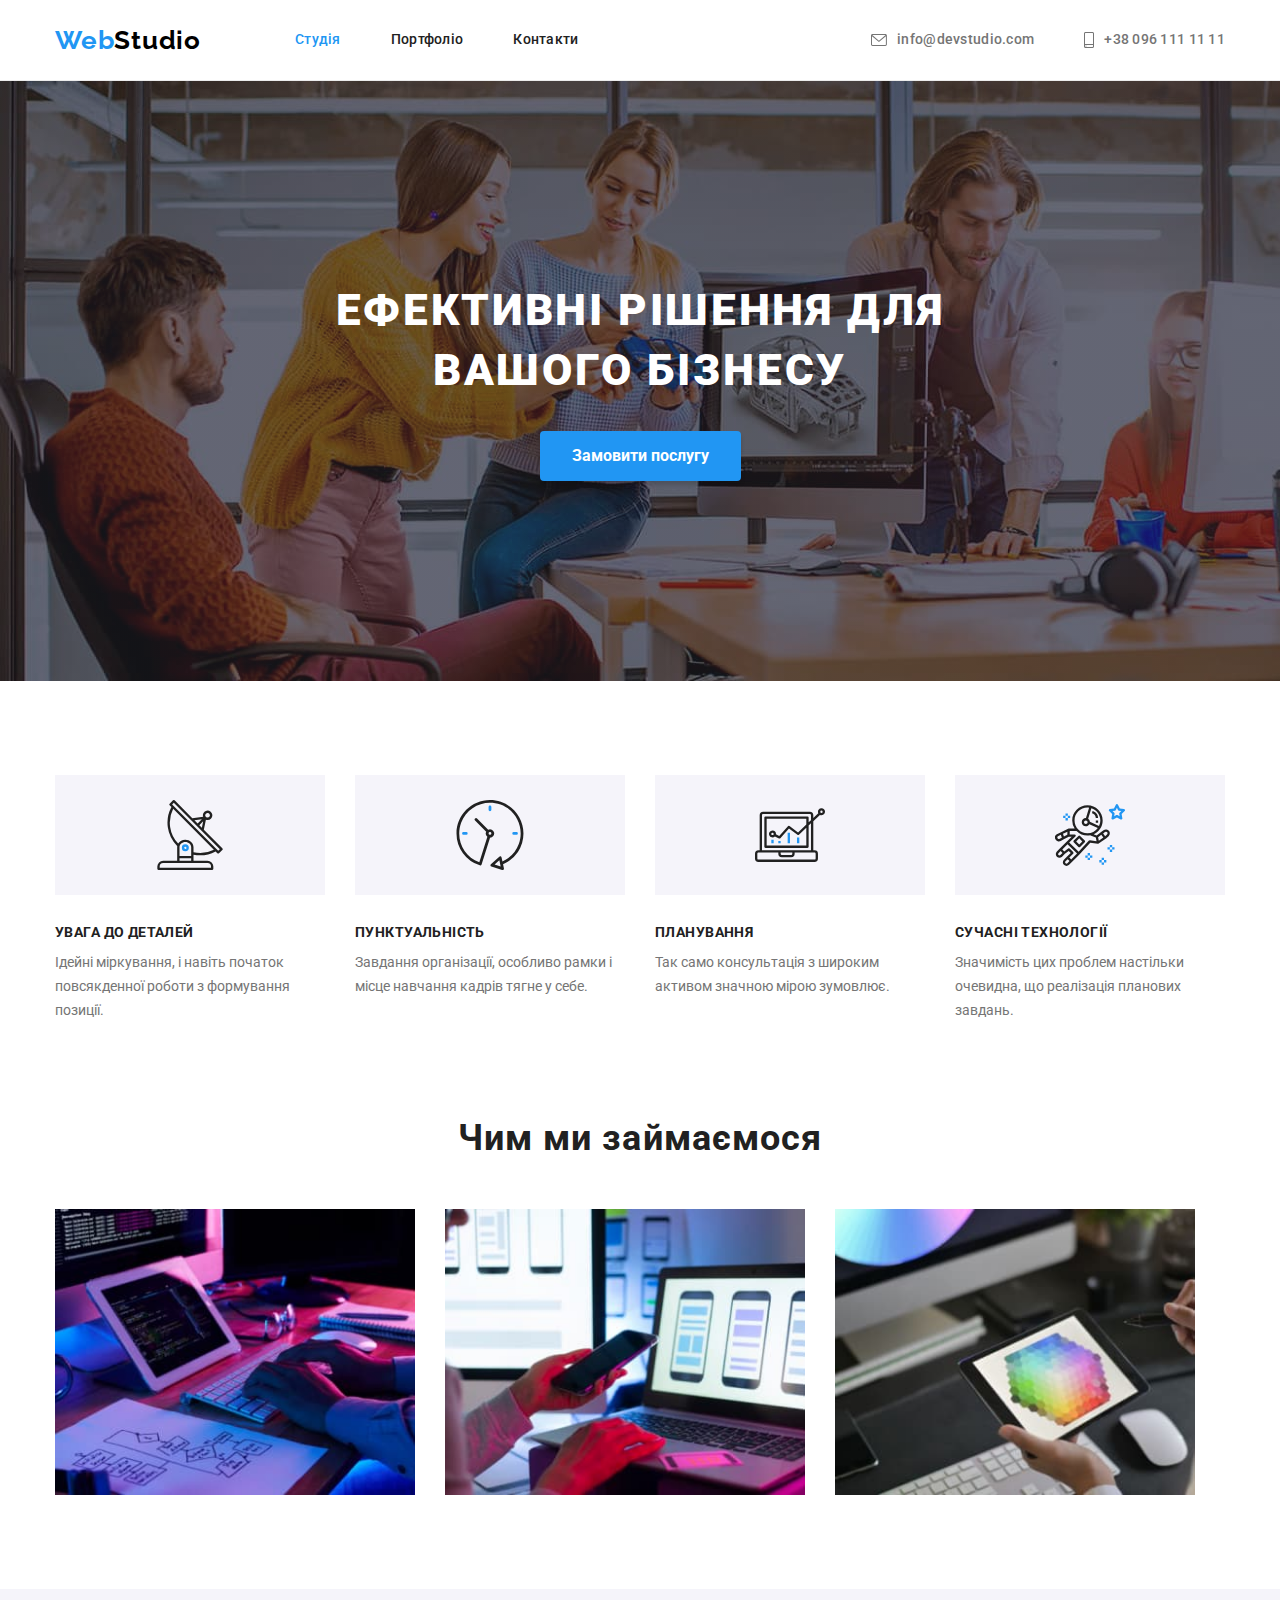
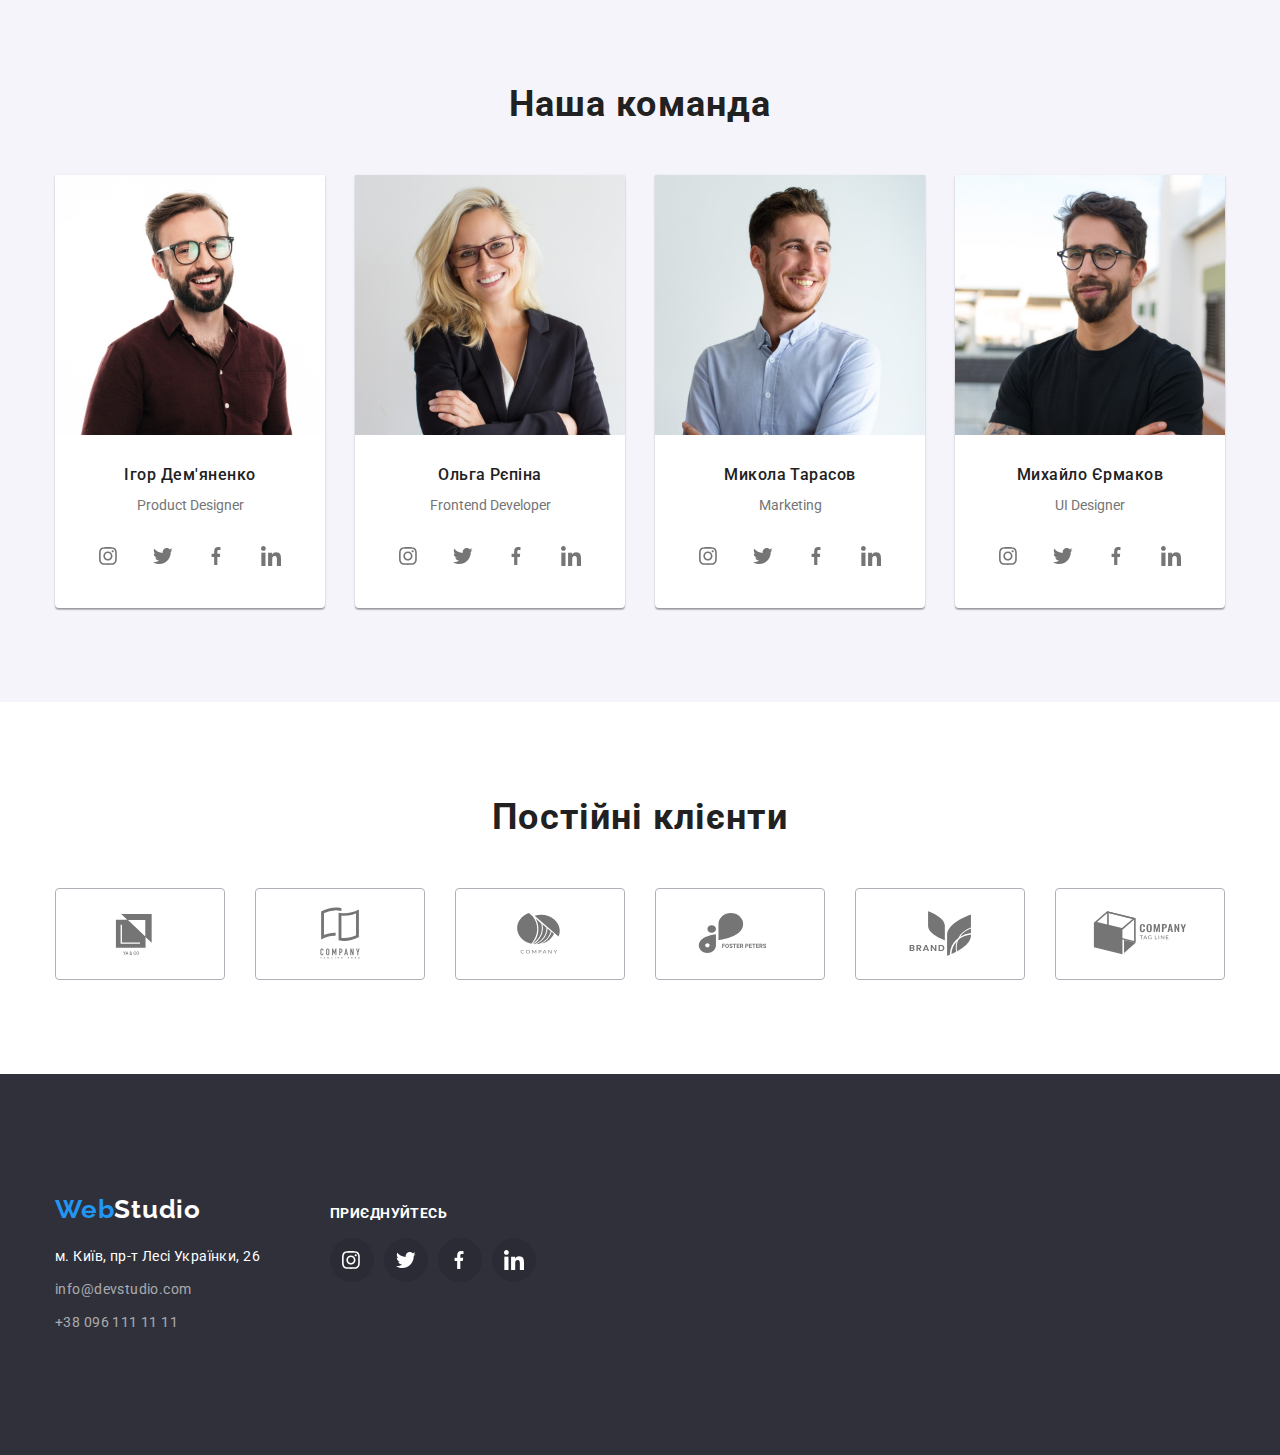
==== index.html @ 6a92ad1c "Add decoration" ====
<!DOCTYPE html>
<html lang="uk">
  <head>
    <meta charset="UTF-8" />
    <meta http-equiv="X-UA-Compatible" content="IE=edge" />
    <meta name="viewport" content="width=device-width, initial-scale=1.0" />
    <title>WebStudio</title>
    <link rel="preconnect" href="https://fonts.googleapis.com" />
    <link rel="preconnect" href="https://fonts.gstatic.com" crossorigin />
    <link
      href="https://fonts.googleapis.com/css2?family=Raleway:wght@700&family=Roboto:wght@400;500;700;900&display=swap"
      rel="stylesheet"
    />
    <link
      rel="stylesheet"
      href="https://cdnjs.cloudflare.com/ajax/libs/modern-normalize/1.1.0/modern-normalize.min.css"
    />
    <link rel="stylesheet" href="./css/styles.css" />
  </head>
  <body>
    <header class="header">
      <div class="container header">
        <nav class="nav-list">
          <a lang="en" class="logo" href="./index.html"
            ><span class="logo-accept">Web</span>Studio</a
          >
          <ul class="site-nav">
            <li class="item"><a class="link current" href="./index.html">Студія</a></li>
            <li class="item"><a class="link" href="./portfolio.html">Портфоліо</a></li>
            <li class="item"><a class="link" href="#">Контакти</a></li>
          </ul>
        </nav>
        <ul class="contacts">
          <li>
            <a class="link" href="mailto:info@devstudio.com">
              <svg class="contact-icon" width="16" height="12">
                <use href="./images/icons.svg#icon-envelope"></use>
              </svg>
              info@devstudio.com</a
            >
          </li>
          <li>
            <a class="link" href="tel:+380961111111">
              <svg class="contact-icon" width="10" height="16">
                <use href="./images/icons.svg#icon-smartphone"></use>
              </svg>
              +38 096 111 11 11</a
            >
          </li>
        </ul>
      </div>
    </header>
    <main>
      <section class="hero section">
        <div class="container">
          <h1 class="hero-title">Ефективні рішення для вашого бізнесу</h1>
          <button class="primary-button" type="button">Замовити послугу</button>
        </div>
      </section>
      <section class="features section">
        <div class="container">
          <h2 class="visually-hidden">Наші переваги</h2>
          <ul class="features-list">
            <li class="features-item">
              <div class="features-icon">
                <svg width="70" height="70">
                  <use href="./images/icons.svg#icon-antenna"></use>
                </svg>
              </div>
              <h3 class="features-title">Увага до деталей</h3>
              <p>Ідейні міркування, і навіть початок повсякденної роботи з формування позиції.</p>
            </li>
            <li class="features-item">
              <div class="features-icon">
                <svg width="70" height="70">
                  <use href="./images/icons.svg#icon-clock"></use>
                </svg>
              </div>
              <h3 class="features-title">Пунктуальність</h3>
              <p>Завдання організації, особливо рамки і місце навчання кадрів тягне у себе.</p>
            </li>
            <li class="features-item">
              <div class="features-icon">
                <svg width="70" height="70">
                  <use href="./images/icons.svg#icon-diagram"></use>
                </svg>
              </div>
              <h3 class="features-title">Планування</h3>
              <p>Так само консультація з широким активом значною мірою зумовлює.</p>
            </li>
            <li class="features-item">
              <div class="features-icon">
                <svg width="70" height="70">
                  <use href="./images/icons.svg#icon-astronaut"></use>
                </svg>
              </div>
              <h3 class="features-title">Сучасні технології</h3>
              <p>Значимість цих проблем настільки очевидна, що реалізація планових завдань.</p>
            </li>
          </ul>
        </div>
      </section>
      <section class="activity section">
        <div class="container">
          <h2 class="activity-title">Чим ми займаємося</h2>
          <ul class="activity-list">
            <li class="activity-item">
              <img src="./images/computer.jpg" alt="компютер" width="370" />
            </li>
            <li class="activity-item">
              <img src="./images/mobileapp.jpg" alt="мобільний телефон" width="370" />
            </li>
            <li class="activity-item">
              <img src="./images/tablet.jpg" alt="планшет" width="370" />
            </li>
          </ul>
        </div>
      </section>
      <section class="team section">
        <div class="container">
          <h2 class="team-title">Наша команда</h2>
          <ul class="team-list">
            <li class="team-card">
              <img src="./images/team1.jpg" alt="Хлопець з бородою" width="270" />
              <div class="team-item">
                <h3 class="team-member">Ігор Дем'яненко</h3>
                <p class="team-text" lang="en">Product Designer</p>
                <ul class="icon-list">
                  <li>
                    <a href="" class="icon-link">
                      <svg class="icon" width="20" height="20">
                        <use href="./images/icons.svg#icon-instagram"></use>
                      </svg>
                    </a>
                  </li>
                  <li>
                    <a href="" class="icon-link">
                      <svg class="icon" width="20" height="20">
                        <use href="./images/icons.svg#icon-twitter"></use>
                      </svg>
                    </a>
                  </li>
                  <li>
                    <a href="" class="icon-link">
                      <svg class="icon" width="20" height="20">
                        <use href="./images/icons.svg#icon-facebook"></use>
                      </svg>
                    </a>
                  </li>
                  <li>
                    <a href="" class="icon-link">
                      <svg class="icon" width="20" height="20">
                        <use href="./images/icons.svg#icon-linkedin"></use>
                      </svg>
                    </a>
                  </li>
                </ul>
              </div>
            </li>
            <li class="team-card">
              <img src="./images/team2.jpg" alt="Блондика в окулярах" width="270" />
              <div class="team-item">
                <h3 class="team-member">Ольга Рєпіна</h3>
                <p class="team-text" lang="en">Frontend Developer</p>
                <ul class="icon-list">
                  <li>
                    <a href="" class="icon-link">
                      <svg class="icon" width="20" height="20">
                        <use href="./images/icons.svg#icon-instagram"></use>
                      </svg>
                    </a>
                  </li>
                  <li>
                    <a href="" class="icon-link">
                      <svg class="icon" width="20" height="20">
                        <use href="./images/icons.svg#icon-twitter"></use>
                      </svg>
                    </a>
                  </li>
                  <li>
                    <a href="" class="icon-link">
                      <svg class="icon" width="20" height="20">
                        <use href="./images/icons.svg#icon-facebook"></use>
                      </svg>
                    </a>
                  </li>
                  <li>
                    <a href="" class="icon-link">
                      <svg class="icon" width="20" height="20">
                        <use href="./images/icons.svg#icon-linkedin"></use>
                      </svg>
                    </a>
                  </li>
                </ul>
              </div>
            </li>
            <li class="team-card">
              <img src="./images/team3.jpg" alt="Успіхнений хлопець" width="270" />
              <div class="team-item">
                <h3 class="team-member">Микола Тарасов</h3>
                <p class="team-text" lang="en">Marketing</p>
                <ul class="icon-list">
                  <li>
                    <a href="" class="icon-link">
                      <svg class="icon" width="20" height="20">
                        <use href="./images/icons.svg#icon-instagram"></use>
                      </svg>
                    </a>
                  </li>
                  <li>
                    <a href="" class="icon-link">
                      <svg class="icon" width="20" height="20">
                        <use href="./images/icons.svg#icon-twitter"></use>
                      </svg>
                    </a>
                  </li>
                  <li>
                    <a href="" class="icon-link">
                      <svg class="icon" width="20" height="20">
                        <use href="./images/icons.svg#icon-facebook"></use>
                      </svg>
                    </a>
                  </li>
                  <li>
                    <a href="" class="icon-link">
                      <svg class="icon" width="20" height="20">
                        <use href="./images/icons.svg#icon-linkedin"></use>
                      </svg>
                    </a>
                  </li>
                </ul>
              </div>
            </li>
            <li class="team-card">
              <img src="./images/team4.jpg" alt="Хлопець в окулярах" width="270" />
              <div class="team-item">
                <h3 class="team-member">Михайло Єрмаков</h3>
                <p class="team-text" lang="en">UI Designer</p>
                <ul class="icon-list">
                  <li>
                    <a href="" class="icon-link">
                      <svg class="icon" width="20" height="20">
                        <use href="./images/icons.svg#icon-instagram"></use>
                      </svg>
                    </a>
                  </li>
                  <li>
                    <a href="" class="icon-link">
                      <svg class="icon" width="20" height="20">
                        <use href="./images/icons.svg#icon-twitter"></use>
                      </svg>
                    </a>
                  </li>
                  <li>
                    <a href="" class="icon-link">
                      <svg class="icon" width="20" height="20">
                        <use href="./images/icons.svg#icon-facebook"></use>
                      </svg>
                    </a>
                  </li>
                  <li>
                    <a href="" class="icon-link">
                      <svg class="icon" width="20" height="20">
                        <use href="./images/icons.svg#icon-linkedin"></use>
                      </svg>
                    </a>
                  </li>
                </ul>
              </div>
            </li>
          </ul>
        </div>
      </section>
      <section class="clients section">
        <div class="container">
          <h2 class="clients-title">Постійні клієнти</h2>
          <ul class="clients-list">
            <li>
              <a href="#" class="clients-link"
                ><svg class="clients-icon">
                  <use href="./images/icons.svg#icon-Logo1"></use></svg
              ></a>
            </li>
            <li>
              <a href="#" class="clients-link"
                ><svg class="clients-icon">
                  <use href="./images/icons.svg#icon-Logo2"></use></svg
              ></a>
            </li>
            <li>
              <a href="#" class="clients-link"
                ><svg class="clients-icon">
                  <use href="./images/icons.svg#icon-Logo3"></use></svg
              ></a>
            </li>
            <li>
              <a href="#" class="clients-link"
                ><svg class="clients-icon">
                  <use href="./images/icons.svg#icon-Logo4"></use></svg
              ></a>
            </li>
            <li>
              <a href="#" class="clients-link"
                ><svg class="clients-icon">
                  <use href="./images/icons.svg#icon-Logo5"></use></svg
              ></a>
            </li>
            <li>
              <a href="#" class="clients-link"
                ><svg class="clients-icon">
                  <use href="./images/icons.svg#icon-Logo6"></use></svg
              ></a>
            </li>
          </ul>
        </div>
      </section>
    </main>
    <footer class="footer">
      <div class="container footer">
        <div class="footer-adress">
          <a lang="en" class="logo-footer" href="./index.html"
            ><span class="logo-accept">Web</span>Studio</a
          >
          <address>
            <ul>
              <li class="contacts-footer">
                <a
                  class="address"
                  href="https://goo.gl/maps/CPtrU1FHBa2aNyZL9"
                  target="_blank"
                  rel="noopener noreferrer"
                  >м. Київ, пр-т Лесі Українки, 26</a
                >
              </li>
              <li class="contacts-footer">
                <a class="footer-mail link" href="mailto:info@devstudio.com">info@devstudio.com</a>
              </li>
              <li class="contacts-footer">
                <a class="footer-tel link" href="tel:+380961111111">+38 096 111 11 11</a>
              </li>
            </ul>
          </address>
        </div>
        <div class="footer-social-links">
          <p class="footer-text">приєднуйтесь</p>
          <ul class="icon-list">
            <li>
              <a href="" class="footer-icon-link">
                <svg class="footer-icon" width="20" height="20">
                  <use href="./images/icons.svg#icon-instagram"></use>
                </svg>
              </a>
            </li>
            <li>
              <a href="" class="footer-icon-link">
                <svg class="footer-icon" width="20" height="20">
                  <use href="./images/icons.svg#icon-twitter"></use>
                </svg>
              </a>
            </li>
            <li>
              <a href="" class="footer-icon-link">
                <svg class="footer-icon" width="20" height="20">
                  <use href="./images/icons.svg#icon-facebook"></use>
                </svg>
              </a>
            </li>
            <li>
              <a href="" class="footer-icon-link">
                <svg class="footer-icon" width="20" height="20">
                  <use href="./images/icons.svg#icon-linkedin"></use>
                </svg>
              </a>
            </li>
          </ul>
        </div>
      </div>
    </footer>
  </body>
</html>
---- css/styles.css ----
:root {
  --primary-color: #757575;
  --title-color: #212121;
  --accent-color: #2196f3;
  --primary-background-color: #ffffff;
  --secondary-background-color: #2f303a;
  --white-color: #ffffff;
  --accent-button-color: #188ce8;
  --third-background-color: #f5f4fa;
  --filter-background-color: #f5f4fa;
  --logo-color: #000000;
  --portfolio-background-color: #eeeeee;
}
*::before,
*::after {
  box-sizing: border-box;
}
body {
  color: var(--primary-color);
  background-color: var(--primary-background-color);
  font-family: 'Roboto', sans-serif;
  font-style: normal;
  font-weight: 400;
  font-size: 14px;
  line-height: 1.71;
}
.container {
  width: 100%;
  max-width: 1200px;
  margin: 0 auto;
  padding: 0 15px;
}

h1,
h2,
h3,
p,
ul {
  padding: 0;
  margin: 0;
}
.section {
  padding: 94px 0;
}
img {
  display: block;
  max-width: 100%;
  height: auto;
}
li {
  list-style: none;
}
.link {
  text-decoration: none;
}

header {
  border-bottom: 1px solid #ececec;
  max-width: 100%;
}
.logo {
  padding-top: 24px;
  padding-bottom: 24px;
  display: flex;
  color: var(--logo-color);
  font-family: 'Raleway', sans-serif;
  font-weight: 700;
  font-size: 26px;
  line-height: 1.19;
  letter-spacing: 0.03em;
  text-decoration: none;
}
.logo-accept {
  color: var(--accent-color);
}
.site-nav .link {
  padding-top: 32px;
  padding-bottom: 32px;
  display: flex;
  color: var(--title-color);
  font-family: inherit;
  font-weight: 500;
  font-size: 14px;
  line-height: 1.14;
  letter-spacing: 0.02em;
}

.site-nav .link.current {
  color: var(--accent-color);
}

.site-nav .link:hover,
.site-nav .link:focus,
.contacts .link:hover,
.contacts .link:focus {
  color: var(--accent-color);
  fill: var(--accent-color);
}

.contacts .link {
  padding-top: 32px;
  padding-bottom: 32px;
  display: flex;
  align-items: center;
  color: var(--primary-color);
  fill: var(--primary-color);
  font-family: inherit;
  font-style: normal;
  font-weight: 500;
  font-size: 14px;
  line-height: 1.14;
  letter-spacing: 0.02em;
  gap: 10px;
}

.site-nav {
  display: flex;
  margin-left: 94px;
  align-items: center;
  gap: 50px;
}
.container.header {
  justify-content: space-between;
  display: flex;
  align-items: center;
}
.nav-list {
  display: flex;
  align-items: center;
}
.contacts {
  display: flex;
  align-items: center;
  gap: 50px;
}
.hero {
  max-width: 1600px;
  height: 600px;
  margin-left: auto;
  margin-right: auto;
  background-image: linear-gradient(to right, rgba(47, 48, 58, 0.4), rgba(47, 48, 58, 0.4)),
    url(/images/hero.jpg);
  background-color: var(--secondary-background-color);
  text-align: center;
  justify-content: center;
  align-items: center;
  padding-top: 200px;
  padding-bottom: 200px;
}

.hero-title {
  width: 696px;
  margin: 0 auto 30px auto;
  color: var(--white-color);
  font-family: inherit;
  font-weight: 900;
  font-size: 44px;
  line-height: 1.36;
  letter-spacing: 0.06em;
  text-transform: uppercase;
}
.primary-button {
  padding: 10px 32px;
  font-family: inherit;
  font-weight: 700;
  font-size: 16px;
  line-height: 30px;
  color: var(--white-color);
  background-color: var(--accent-color);
  box-shadow: 0px 4px 4px rgba(0, 0, 0, 0.15);
  border: none;
  border-radius: 4px;
  cursor: pointer;
}
.primary-button:hover,
.primary-button:focus {
  background-color: var(--accent-button-color);
}
.visually-hidden {
  position: absolute;
  white-space: nowrap;
  width: 1px;
  height: 1px;
  overflow: hidden;
  border: 0;
  padding: 0;
  clip: rect(0 0 0 0);
  clip-path: inset(50%);
  margin: -1px;
}

.features-title {
  margin-bottom: 10px;
  color: var(--title-color);
  font-family: inherit;
  font-weight: 700;
  font-size: 14px;
  line-height: 1.14;
  letter-spacing: 0.03em;
  text-transform: uppercase;
}
.features-icon {
  width: 270px;
  height: 120px;
  display: flex;
  justify-content: center;
  align-items: center;
  background-color: var(--filter-background-color);
  margin-bottom: 30px;
}
.features-list {
  display: flex;
}
.features-list {
  display: flex;
}
.features-item {
  display: block;
  justify-content: center;
  align-items: center;
  margin-right: 30px;
  width: 270px;
}
.features-list:not(:last-child) {
  margin-right: 0px;
}
.activity-title,
.team-title {
  margin-bottom: 50px;
  color: var(--title-color);
  font-family: inherit;
  font-weight: 700;
  font-size: 36px;
  line-height: 1.17;
  letter-spacing: 0.03em;
  text-align: center;
}
.activity.section {
  padding-top: 0px;
}
.activity-list {
  display: flex;
}
.activity-item {
  margin-right: 30px;
}
.activity-item::not(:last-child) {
  margin-right: 0px;
}
.team {
  background-color: var(--third-background-color);
}
.team-list {
  display: flex;
  text-align: center;
  gap: 30px;
}
.team-item {
  padding: 30px;
}
.team-card {
  width: 270px;
  background-color: var(--primary-background-color);
  box-shadow: 0px 1px 3px rgba(0, 0, 0, 0.12), 0px 1px 1px rgba(0, 0, 0, 0.14),
    0px 2px 1px rgba(0, 0, 0, 0.2);
  border-radius: 0px 0px 4px 4px;
}

.team-member {
  margin-bottom: 10px;
  color: var(--title-color);
  font-family: inherit;
  font-weight: 500;
  font-size: 16px;
  line-height: 1.19;
  letter-spacing: 0.03em;
}
.clients-title {
  color: var(--title-color);
  font-family: inherit;
  font-weight: 700;
  font-size: 36px;
  line-height: 1.17;
  letter-spacing: 0.03em;
  text-align: center;
  margin-bottom: 50px;
}
.clients-list {
  display: flex;
  gap: 30px;
}
.clients-link {
  width: 170px;
  height: 92px;
  border: 1px solid #afb1b8;
  border-radius: 4px;
  display: flex;
  align-items: center;
  justify-content: center;
  fill: var(--primary-color);
}
.clients-icon {
  padding: 16px 32px;
  fill: var(--primary-color);
}
.clients-link:hover {
  border: 1px solid var(--accent-color);
  fill: var(--accent-color);
}
.clients-link .clients-icon:hover {
  fill: var(--accent-color);
}
/* .social-links-list {
  display: flex;
  justify-content: center;
  gap: 10px;
} */
/* .social-link {
  display: flex;
  justify-content: center;
  align-content: center;
  fill: var(--primary-color);
  background-color: var(--primary-background-color);
  border-radius: 50%;
} */
.footer {
  background-color: var(--secondary-background-color);
  padding-bottom: 60px;
  padding-top: 60px;
}
.logo-footer {
  display: flex;
  margin-bottom: 20px;
  color: var(--white-color);
  font-family: 'Raleway', sans-serif;
  font-style: normal;
  font-weight: 700;
  font-size: 26px;
  line-height: 1.19;
  letter-spacing: 0.03em;
  text-decoration: none;
}
.contacts-footer {
  margin-bottom: 9px;
}
.contacts-footer:last-child {
  margin-bottom: 0px;
}

.address {
  color: var(--white-color);
  font-family: inherit;
  font-style: normal;
  font-size: 14px;
  line-height: 1.71;
  letter-spacing: 0.03em;
  text-decoration: none;
}
.footer-mail {
  font-family: inherit;
  font-style: normal;
  font-size: 14px;
  line-height: 1.71;
  letter-spacing: 0.03em;
  color: rgba(255, 255, 255, 0.6);
}
.footer-tel {
  font-family: inherit;
  font-style: normal;
  font-size: 14px;
  line-height: 1.71;
  letter-spacing: 0.03em;
  color: rgba(255, 255, 255, 0.6);
}
.footer-tel:hover,
.footer-tel:focus,
.footer-mail:hover,
.footer-mail:focus {
  color: var(--accent-color);
}
.filter-list {
  display: flex;
  justify-content: center;
  margin-bottom: 56px;
}
.filter-list:nth-of-type(3n) {
  margin-right: 0px;
}
.filter-button {
  padding: 6px 22px;
  padding-bottom: 6px;
  min-width: 73px;
  margin-right: 8px;
  color: var(--title-color);
  background-color: var(--filter-background-color);
  font-family: inherit;
  font-style: normal;
  font-weight: 500;
  font-size: 16px;
  line-height: 1.63;
  letter-spacing: 0.03em;
  border-radius: 4px;
  border-color: transparent;
  text-align: center;
  cursor: pointer;
}
.filter-button:nth-child(1) {
  padding: 6px 25px;
}

.filter-button:hover,
.filter-button:focus {
  color: var(--white-color);
  background-color: var(--accent-color);
  box-shadow: 0px 3px 1px rgba(0, 0, 0, 0.1), 0px 1px 2px rgba(0, 0, 0, 0.08),
    0px 2px 2px rgba(0, 0, 0, 0.12);
  border-radius: 4px;
}
.examples-card:hover {
  box-shadow: 0px 1px 1px rgba(0, 0, 0, 0.12), 0px 4px 4px rgba(0, 0, 0, 0.06),
    1px 4px 6px rgba(0, 0, 0, 0.16);
}
.examples-title {
  margin-bottom: 4px;
  color: var(--title-color);
  font-family: inherit;
  font-weight: 700;
  font-size: 18px;
  line-height: 2;
  letter-spacing: 0.06em;
}
.examples {
  display: flex;
  flex-wrap: wrap;
  gap: 30px;
}
.examples-block {
  padding: 20px 24px;
}
.examples-text {
  color: var(--primary-color);
  font-family: inherit;
  font-size: 16px;
  line-height: 1.88;
  letter-spacing: 0.03em;
}
.examples-card {
  padding-bottom: 20px;
  width: 370px;
  background-color: var(--white-color);
  border: 1px solid #eeeeee;
}

.icon-list {
  display: flex;
  gap: 10px;
  justify-content: center;
  margin-top: 16px;
}
.icon-link {
  width: 44px;
  height: 44px;
  fill: var(--primary-color);
  background-color: var(--primary-background-color);
  border-radius: 50%;
  justify-content: center;
  align-items: center;
  display: flex;
}
.icon-link:hover,
.icon-link:focus {
  fill: var(--white-color);
  background-color: var(--accent-color);
}

.footer-text {
  font-family: inherit;
  font-weight: 700;
  font-size: 14px;
  line-height: 1.14;
  letter-spacing: 0.03em;
  color: var(--white-color);
  text-transform: uppercase;
}

.container.footer {
  display: flex;
  align-items: baseline;
  gap: 70px;
}
.footer-icon-link {
  width: 44px;
  height: 44px;
  color: var(--white-color);
  background-color: rgba(0, 0, 0, 0.1);
  border-radius: 50%;
  justify-content: center;
  align-items: center;
  display: flex;
}
.footer-icon {
  fill: currentColor;
}
.footer-icon-link:hover,
.footer-icon-link:focus {
  color: var(--white-color);
  background-color: var(--accent-color);
}
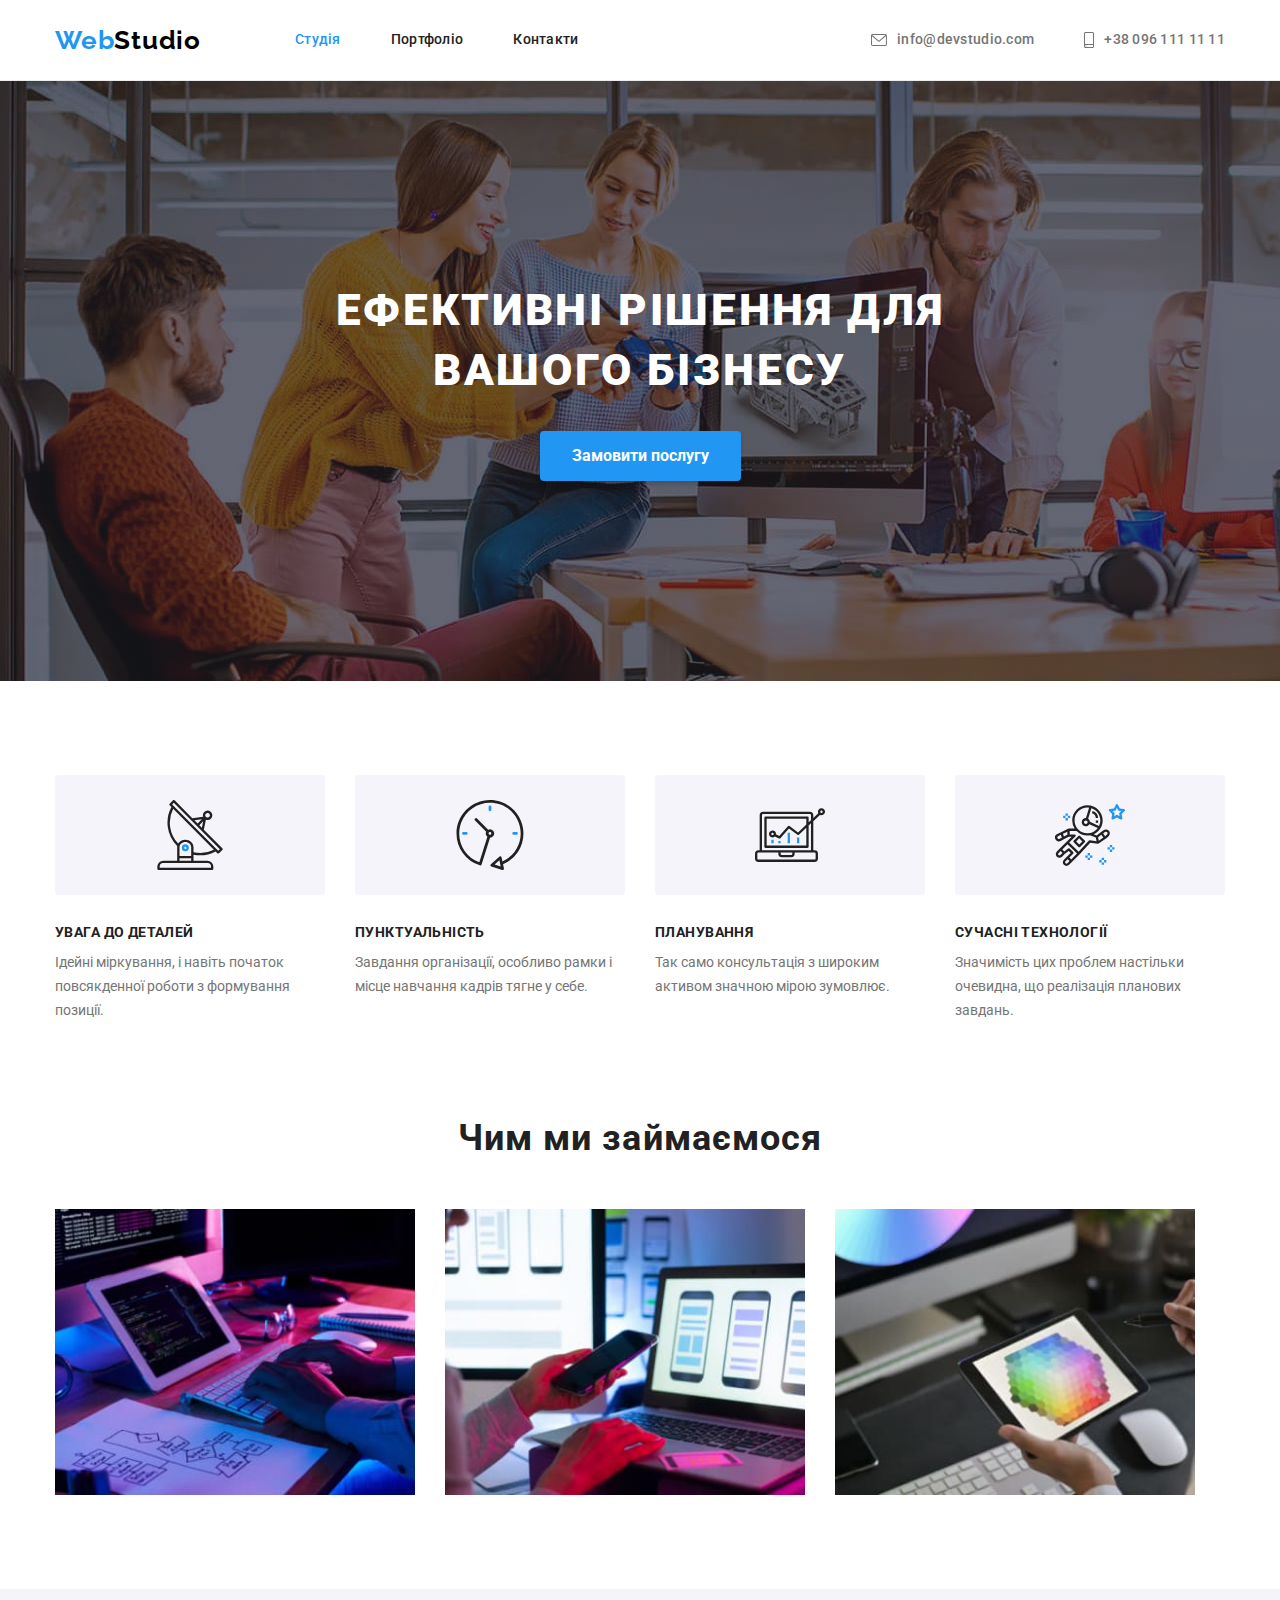
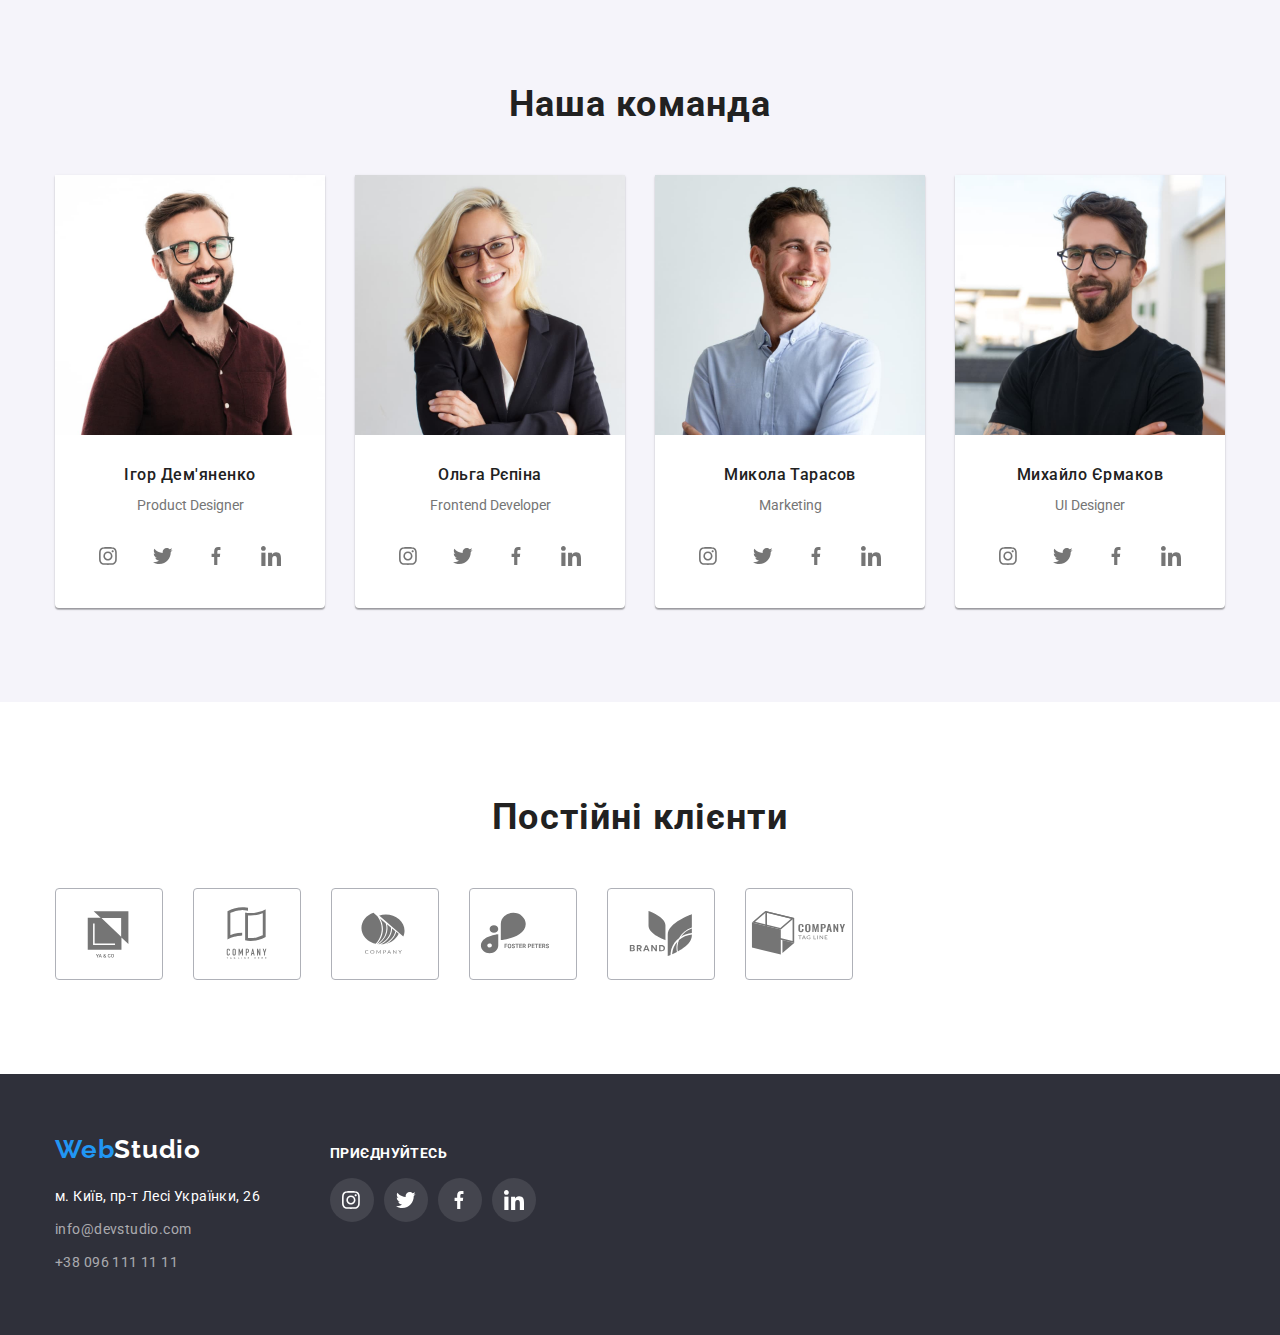
==== commit f18ba8e9: "add remarks" ====
--- a/index.html
+++ b/index.html
@@ -275,39 +275,39 @@
         <div class="container">
           <h2 class="clients-title">Постійні клієнти</h2>
           <ul class="clients-list">
-            <li>
-              <a href="#" class="clients-link"
-                ><svg class="clients-icon">
+            <li class="client-block">
+              <a href="#" class="clients-link"
+                ><svg class="clients-icon" width="106" height="60">
                   <use href="./images/icons.svg#icon-Logo1"></use></svg
               ></a>
             </li>
-            <li>
-              <a href="#" class="clients-link"
-                ><svg class="clients-icon">
+            <li class="client-block">
+              <a href="#" class="clients-link"
+                ><svg class="clients-icon" width="106" height="60">
                   <use href="./images/icons.svg#icon-Logo2"></use></svg
               ></a>
             </li>
-            <li>
-              <a href="#" class="clients-link"
-                ><svg class="clients-icon">
+            <li class="client-block">
+              <a href="#" class="clients-link"
+                ><svg class="clients-icon" width="106" height="60">
                   <use href="./images/icons.svg#icon-Logo3"></use></svg
               ></a>
             </li>
-            <li>
-              <a href="#" class="clients-link"
-                ><svg class="clients-icon">
+            <li class="client-block">
+              <a href="#" class="clients-link"
+                ><svg class="clients-icon" width="106" height="60">
                   <use href="./images/icons.svg#icon-Logo4"></use></svg
               ></a>
             </li>
-            <li>
-              <a href="#" class="clients-link"
-                ><svg class="clients-icon">
+            <li class="client-block">
+              <a href="#" class="clients-link"
+                ><svg class="clients-icon" width="106" height="60">
                   <use href="./images/icons.svg#icon-Logo5"></use></svg
               ></a>
             </li>
-            <li>
-              <a href="#" class="clients-link"
-                ><svg class="clients-icon">
+            <li class="client-block">
+              <a href="#" class="clients-link"
+                ><svg class="clients-icon" width="106" height="60">
                   <use href="./images/icons.svg#icon-Logo6"></use></svg
               ></a>
             </li>
@@ -316,7 +316,7 @@
       </section>
     </main>
     <footer class="footer">
-      <div class="container footer">
+      <div class="footer-container container">
         <div class="footer-adress">
           <a lang="en" class="logo-footer" href="./index.html"
             ><span class="logo-accept">Web</span>Studio</a
--- a/css/styles.css
+++ b/css/styles.css
@@ -139,7 +139,7 @@
   margin-left: auto;
   margin-right: auto;
   background-image: linear-gradient(to right, rgba(47, 48, 58, 0.4), rgba(47, 48, 58, 0.4)),
-    url(/images/hero.jpg);
+    url(../images/hero.jpg);
   background-color: var(--secondary-background-color);
   text-align: center;
   justify-content: center;
@@ -147,7 +147,6 @@
   padding-top: 200px;
   padding-bottom: 200px;
 }
-
 .hero-title {
   width: 696px;
   margin: 0 auto 30px auto;
@@ -207,6 +206,7 @@
   align-items: center;
   background-color: var(--filter-background-color);
   margin-bottom: 30px;
+  border-radius: 4px;
 }
 .features-list {
   display: flex;
@@ -259,7 +259,7 @@
   padding: 30px;
 }
 .team-card {
-  width: 270px;
+  width: calc((100%-90px) / 4);
   background-color: var(--primary-background-color);
   box-shadow: 0px 1px 3px rgba(0, 0, 0, 0.12), 0px 1px 1px rgba(0, 0, 0, 0.14),
     0px 2px 1px rgba(0, 0, 0, 0.2);
@@ -289,40 +289,39 @@
   display: flex;
   gap: 30px;
 }
+.client-block {
+  display: flex;
+  align-items: center;
+  justify-content: center;
+  height: 92px;
+  width: calc((100%-150px) / 6);
+}
 .clients-link {
-  width: 170px;
-  height: 92px;
+  display: flex;
+  align-items: center;
+  justify-content: center;
+  width: 100%;
+  height: 100%;
   border: 1px solid #afb1b8;
   border-radius: 4px;
-  display: flex;
-  align-items: center;
-  justify-content: center;
   fill: var(--primary-color);
 }
 .clients-icon {
-  padding: 16px 32px;
+  display: flex;
+  align-items: center;
+  justify-content: center;
   fill: var(--primary-color);
 }
-.clients-link:hover {
-  border: 1px solid var(--accent-color);
-  fill: var(--accent-color);
-}
-.clients-link .clients-icon:hover {
-  fill: var(--accent-color);
-}
-/* .social-links-list {
-  display: flex;
-  justify-content: center;
-  gap: 10px;
-} */
-/* .social-link {
-  display: flex;
-  justify-content: center;
-  align-content: center;
-  fill: var(--primary-color);
-  background-color: var(--primary-background-color);
-  border-radius: 50%;
-} */
+.clients-link:hover,
+.clients-link:focus {
+  border-color: var(--accent-color);
+  color: var(--accent-color);
+}
+.clients-link .clients-icon:hover,
+.clients-link .clients-icon:focus {
+  fill: currentColor;
+}
+
 .footer {
   background-color: var(--secondary-background-color);
   padding-bottom: 60px;
@@ -375,7 +374,9 @@
 .footer-tel:hover,
 .footer-tel:focus,
 .footer-mail:hover,
-.footer-mail:focus {
+.footer-mail:focus,
+.address:hover,
+.address:focus {
   color: var(--accent-color);
 }
 .filter-list {
@@ -416,9 +417,15 @@
     0px 2px 2px rgba(0, 0, 0, 0.12);
   border-radius: 4px;
 }
-.examples-card:hover {
+.examples-card .link:hover,
+.examples-card .link:focus {
   box-shadow: 0px 1px 1px rgba(0, 0, 0, 0.12), 0px 4px 4px rgba(0, 0, 0, 0.06),
     1px 4px 6px rgba(0, 0, 0, 0.16);
+}
+
+.examples-card .link {
+  display: block;
+  width: 100%;
 }
 .examples-title {
   margin-bottom: 4px;
@@ -436,6 +443,7 @@
 }
 .examples-block {
   padding: 20px 24px;
+  margin-right: 0px;
 }
 .examples-text {
   color: var(--primary-color);
@@ -445,12 +453,10 @@
   letter-spacing: 0.03em;
 }
 .examples-card {
-  padding-bottom: 20px;
   width: 370px;
   background-color: var(--white-color);
   border: 1px solid #eeeeee;
 }
-
 .icon-list {
   display: flex;
   gap: 10px;
@@ -483,7 +489,7 @@
   text-transform: uppercase;
 }
 
-.container.footer {
+.footer-container {
   display: flex;
   align-items: baseline;
   gap: 70px;
@@ -492,7 +498,7 @@
   width: 44px;
   height: 44px;
   color: var(--white-color);
-  background-color: rgba(0, 0, 0, 0.1);
+  background-color: rgba(255, 255, 255, 0.1);
   border-radius: 50%;
   justify-content: center;
   align-items: center;
